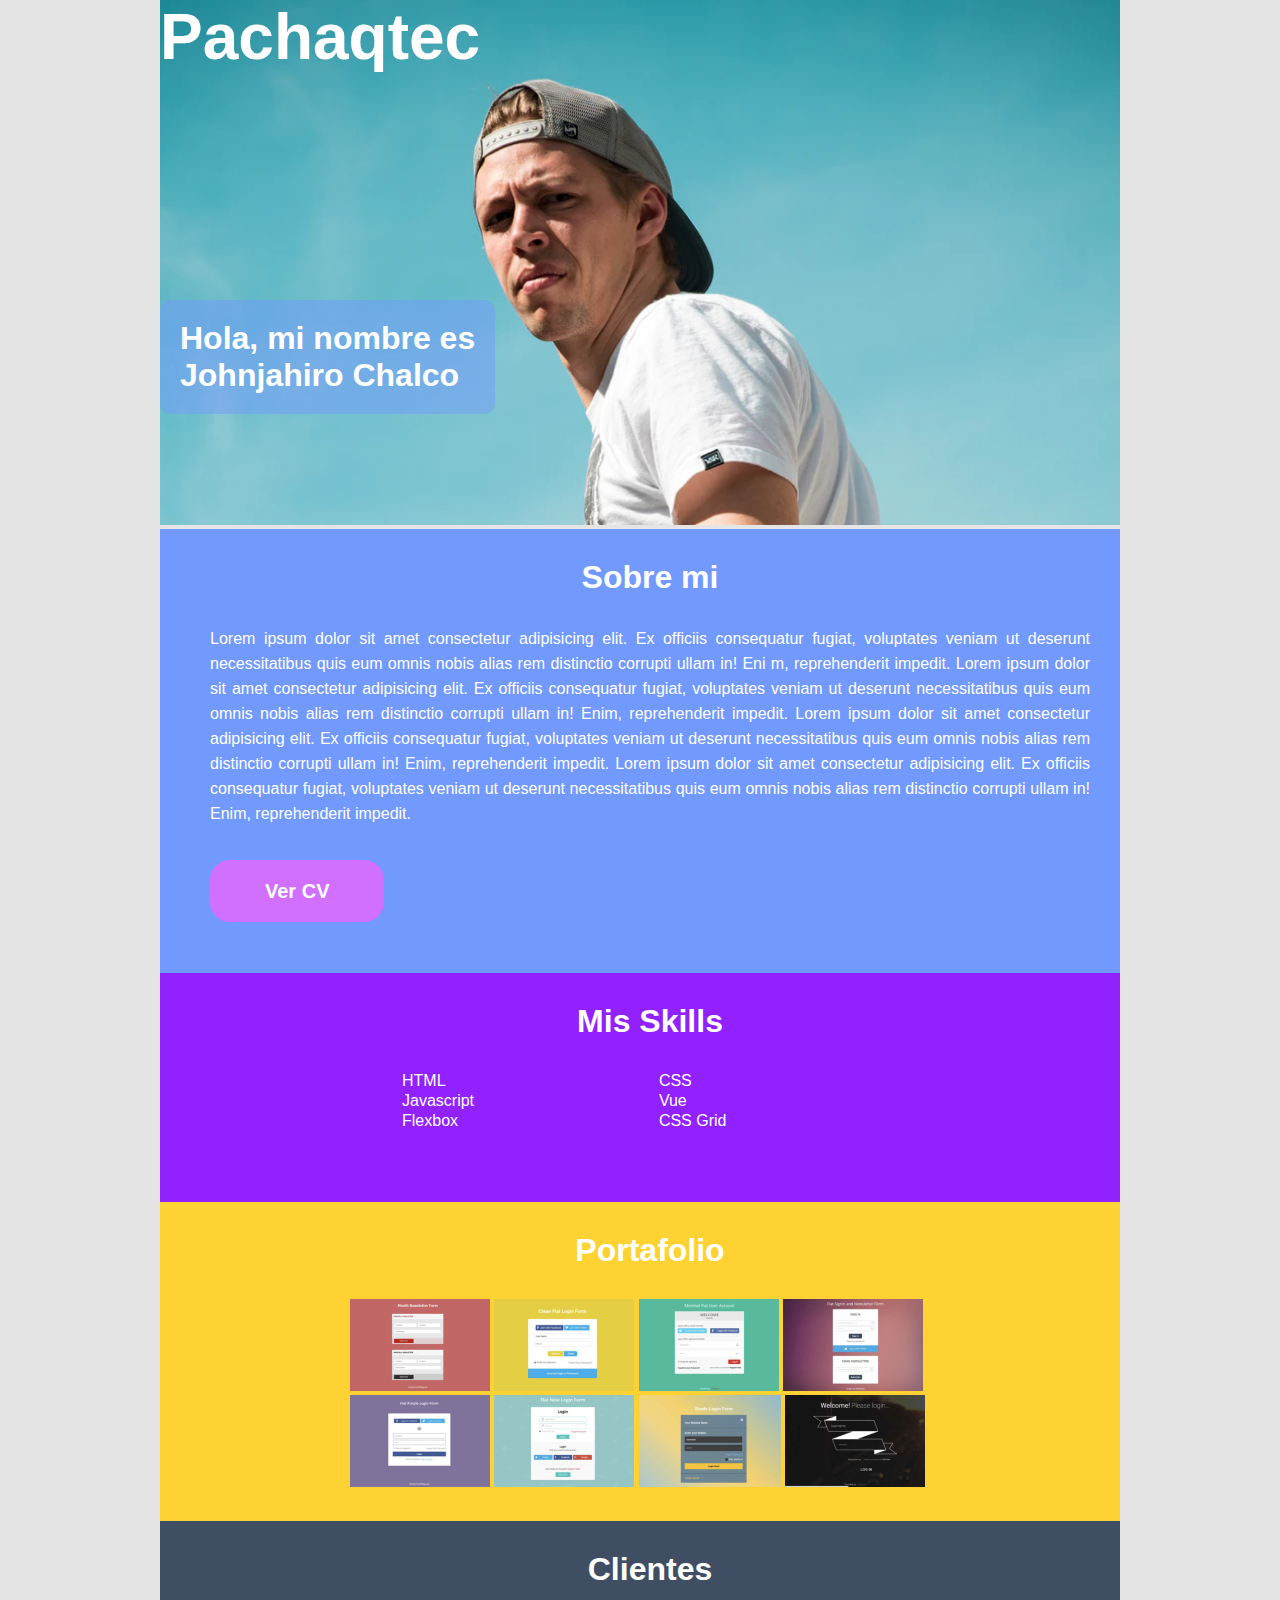
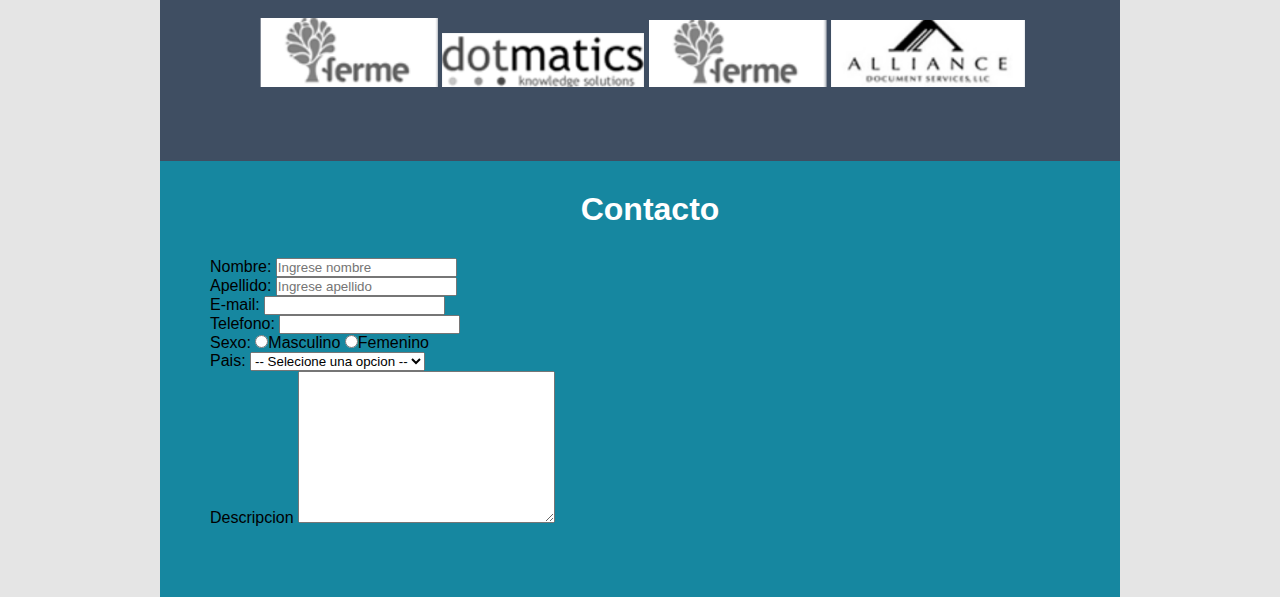
==== index.html @ dfe48d6e "Reto 3" ====
<!DOCTYPE html>
<html lang="en">
<head>
    <meta charset="UTF-8">
    <meta name="viewport" content="width=device-width, initial-scale=1.0">
    <link rel="stylesheet" href="css/stylesIndex.css">
    <title>Hackaton #2</title>
</head>
<body> 
    <header>
        <h1>Pachaqtec</h1>
        <h2>Hola, mi nombre es <br> Johnjahiro Chalco</h2>
        <figure>
            <img src="img/mask-group.png" alt="">
        </figure>
    </header>

    <main>
        <section class="about">
            <h2>Sobre mi</h2>
            <p>Lorem ipsum dolor sit amet consectetur adipisicing elit. Ex officiis consequatur fugiat, voluptates veniam ut deserunt necessitatibus quis eum omnis nobis alias rem distinctio corrupti ullam in! Eni
            m, reprehenderit impedit. Lorem ipsum dolor sit amet consectetur adipisicing elit. Ex officiis consequatur fugiat, voluptates veniam ut deserunt necessitatibus quis eum omnis nobis alias rem distinctio corrupti ullam in! Enim, reprehenderit impedit. Lorem ipsum dolor sit amet consectetur adipisicing elit. Ex officiis consequatur fugiat, voluptates veniam ut deserunt necessitatibus quis eum omnis nobis alias rem distinctio corrupti ullam in! Enim, reprehenderit impedit. Lorem ipsum dolor sit amet consectetur adipisicing elit. Ex officiis consequatur fugiat, voluptates veniam ut deserunt necessitatibus quis eum omnis nobis alias rem distinctio corrupti ullam in! Enim, reprehenderit impedit.</p><br><br><br>
            
            <a href="cv.html">Ver CV</a>
        </section>

        <section class="skills">
            <h2>Mis Skills</h2>
            <div class="html">
                <table>
                    <tr>
                        <td>HTML</td>
                        <td>CSS</td>
                    </tr>
                    <tr>
                        <td>Javascript</td>
                        <td>Vue</td>
                    </tr>
                    <tr>
                        <td>Flexbox</td>
                        <td>CSS Grid</td>
                    </tr>
                </table>
            </div>
            

        </section>

        <section class="portafolio">
            <h2>Portafolio</h2>
            <div class="imagenes">
                <figure><img src="img/image-4.png" alt=""></figure>
                <figure><img src="img/image-5.png" alt=""></figure>
                <figure><img src="img/image-6.png" alt=""></figure>
                <figure><img src="img/image-7.png" alt=""></figure>
                <figure><img src="img/image-8.png" alt=""></figure>
                <figure><img src="img/image-9.png" alt=""></figure>
                <figure><img src="img/image-10.png" alt=""></figure>
                <figure><img src="img/image-11.png" alt=""></figure>
            </div>
        </section>

        <section class="clientes">
            <h2>Clientes</h2>
            <ul>
                <li><img src="img/image.png" alt=""></li>
                <li><img src="img/image-1.png" alt=""></li>
                <li><img src="img/image-2.png" alt=""></li>
                <li><img src="img/image-3.png" alt=""></li>
            </ul>
        </section>

        <section class="contacto">
            <h2>Contacto</h2>
            <form action="">
                <div>
                    <label for="name">Nombre: </label>
                    <input type="text" id="name" placeholder="Ingrese nombre" required>
                </div>
                <div>
                    <label for="app">Apellido: </label>
                    <input type="text" id="app" placeholder="Ingrese apellido" required>
                </div>
                <div>
                    <label for="correo">E-mail: </label>
                    <input type="email" id="correo" required>
                </div>
                <div>
                    <label for="tel">Telefono: </label>
                    <input type="tel" id="tel" required>
                </div>                
                <div>
                    <label for="sexo">Sexo: </label>
                    <input type="radio" name="se" id="sexo">Masculino
                    <input type="radio" name="se" id="sexo">Femenino
                </div>
                <div>
                    <label for="">Pais: </label>
                    <select name="">
                        <option value="">-- Selecione una opcion --</option>
                        <option value="Peru">Peru</option>
                        <option value="Argentina">Argentina</option>
                        <option value="Chile">Chile</option>
                    </select>
                </div>
                <div>
                    <label for="des">Descripcion</label>
                    <textarea name="" id="des" cols="30" rows="10"></textarea>
                </div>
                
            </form>
        </section>
    </main>
    
    <footer>

    </footer>

</body>
</html>
---- css/stylesIndex.css ----
* {
    margin: 0;
    padding: 0;
    font-family: Arial, Helvetica, sans-serif;
}

body {
    background-color: #E5E5E5;
}

header {
    width: 960px;    
    margin: 0 auto;
}

main {
    width: 960px;    
    margin: 0 auto;
}

header h1 {
    position: absolute;
    color: #fff;
    font-size: 4em;
}

header h2 {
    position: absolute;    
    top: 300px;
    font-size: 2em;
    color: #fff;
    padding: 20px;
    background: rgba(114, 153, 254, 0.5);
    border-radius: 10px;
}

section.about {
    background-color: #7299FE;
    padding: 30px 30px 70px 50px;
}

section.about h2 {
    text-align: center;
    font-size: 2em;
    color: #fff;
    margin-bottom: 30px;
}

section.about p {
    text-align: justify;
    color: #fff; 
    line-height: 25px;
}

section.about a {
    padding: 20px 55px;
    font-size: 20px;
    font-weight: bold;
    color: #fff;
    background-color: #D16FFF;
    text-decoration: none;
    border-radius: 20px;
}

section.skills {
    background-color: #9122FF;
    color: #fff;
    padding: 30px 30px 70px 50px;
}

section.skills .html {
    width: 700px;
    margin: 0 auto;
}

section.skills h2 {
    text-align: center;
    font-size: 2em;
    color: #fff;
    margin-bottom: 30px;
}

section.portafolio {
    background-color: #FFD233;
    padding: 30px 30px 30px 50px;
}

section.portafolio h2{
    text-align: center;
    font-size: 2em;
    color: #fff;
    margin-bottom: 30px;
}

section.portafolio .imagenes {
    width: 700px;
    margin-left: 140px;
}

section.portafolio .imagenes figure {
    display: inline;
}

section.clientes {
    background-color: #3F4E62;
    padding: 30px 30px 70px 50px;
}

section.clientes h2{
    text-align: center;
    font-size: 2em;
    color: #fff;
    margin-bottom: 30px;
}

section.clientes ul {
    list-style-type: none;
    width: 800px;
    margin-left: 50px;
}

section.clientes li {
    display: inline;
}

section.contacto {
    background-color: #1687A0;
    padding: 30px 30px 70px 50px;
}

section.contacto h2{
    text-align: center;
    font-size: 2em;
    color: #fff;
    margin-bottom: 30px;
}

table {
    width: 500px;
    margin: 0 auto;
}
section.contacto table tr td input {
    height:40px;
    padding: 5px;
}
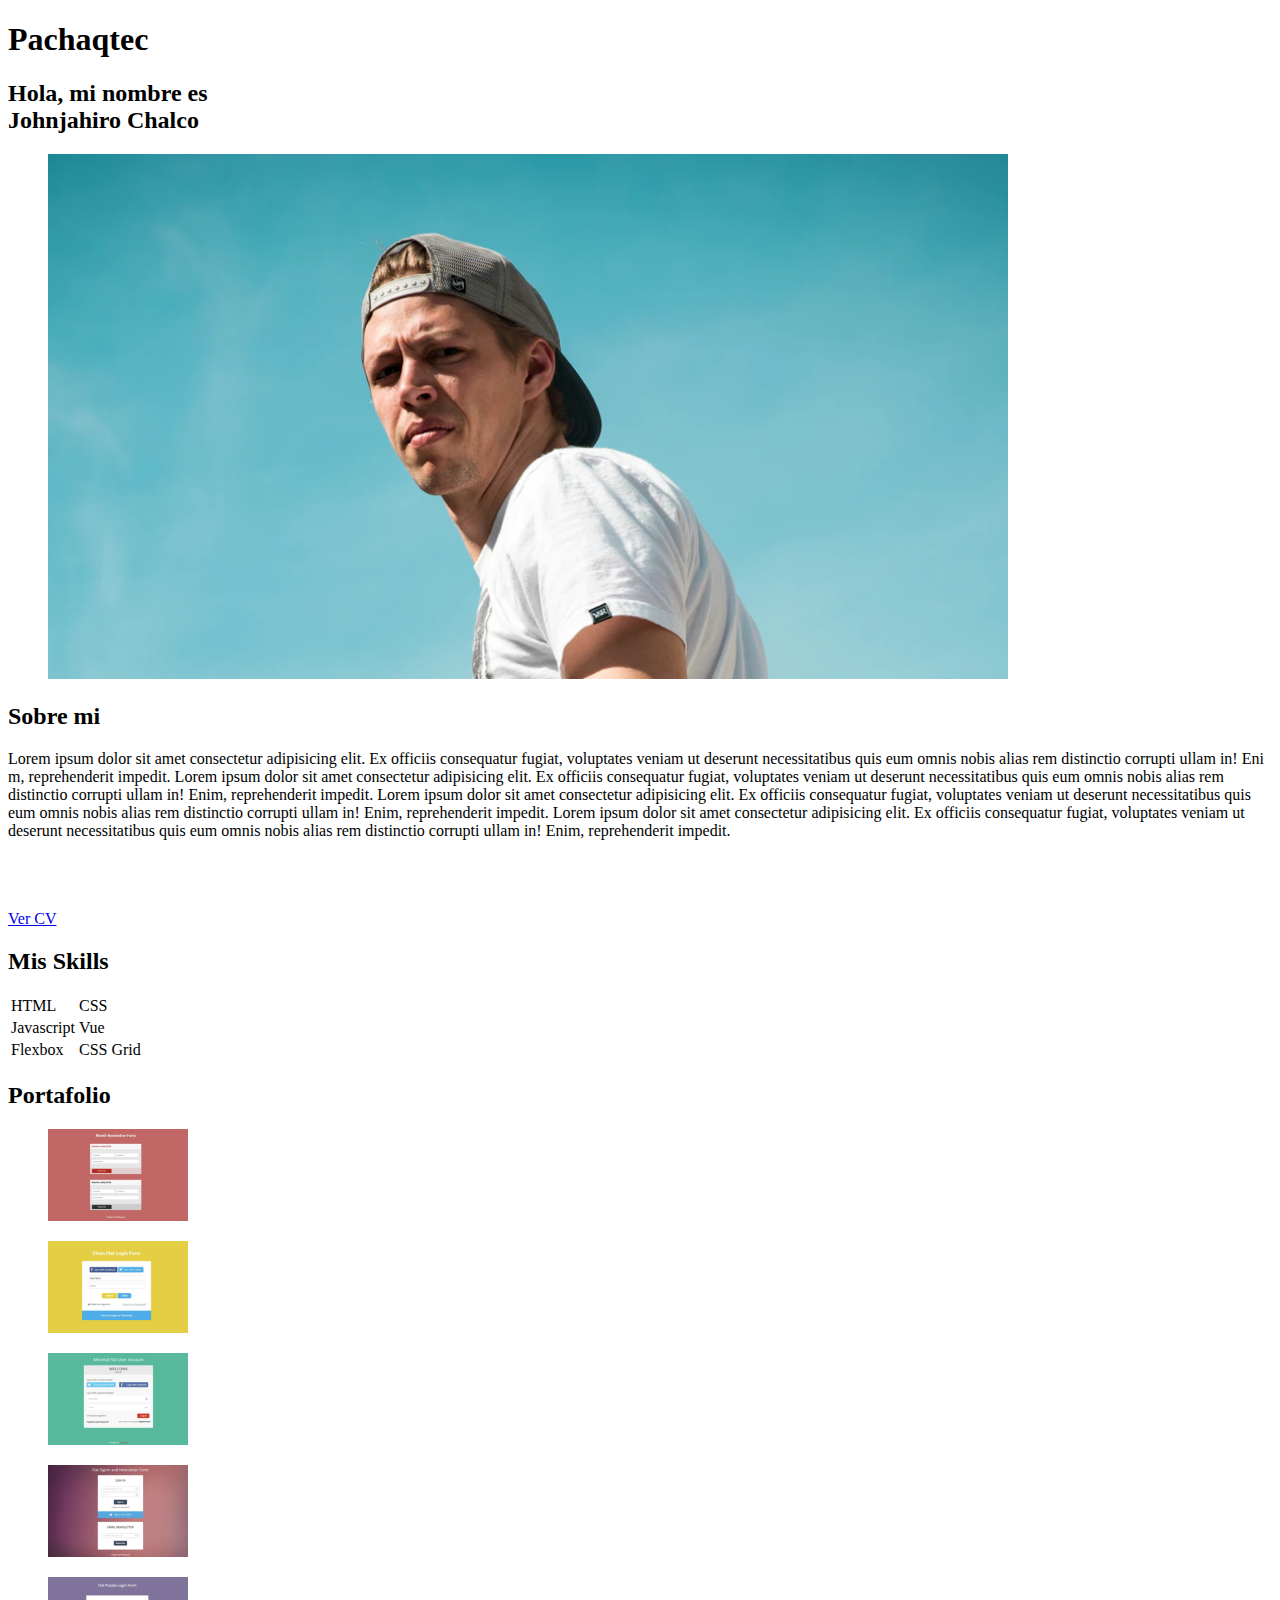
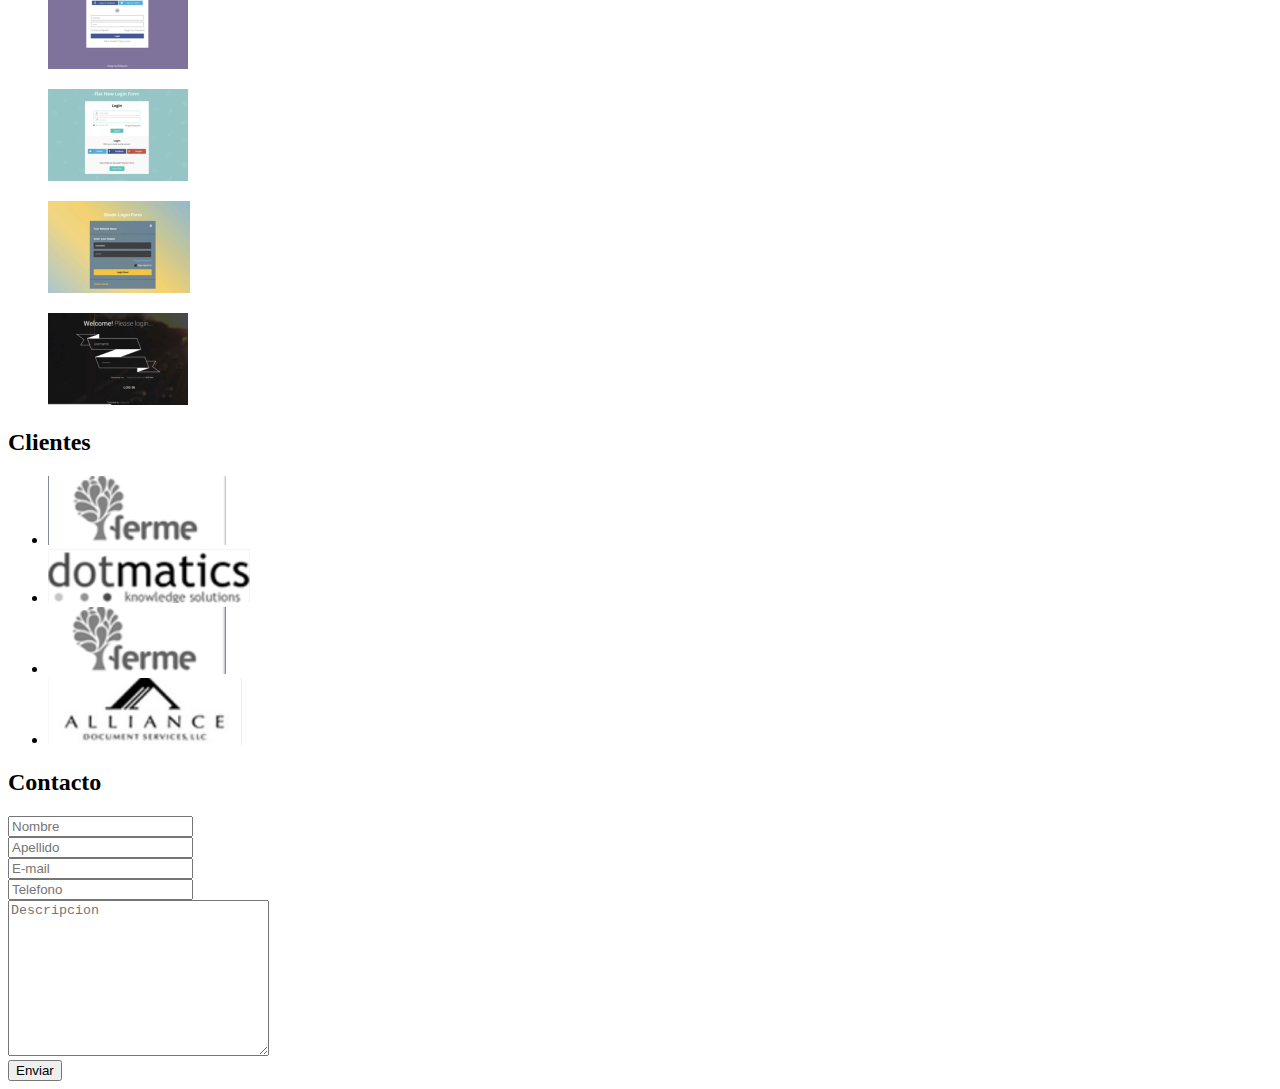
==== commit 4af8e177: "Cambios agregados a Index, Reto 3" ====
--- a/index.html
+++ b/index.html
@@ -3,7 +3,7 @@
 <head>
     <meta charset="UTF-8">
     <meta name="viewport" content="width=device-width, initial-scale=1.0">
-    <link rel="stylesheet" href="css/stylesIndex.css">
+    <link rel="stylesheet" href="css/main.css">
     <title>Hackaton #2</title>
 </head>
 <body> 
@@ -73,40 +73,22 @@
         <section class="contacto">
             <h2>Contacto</h2>
             <form action="">
-                <div>
-                    <label for="name">Nombre: </label>
-                    <input type="text" id="name" placeholder="Ingrese nombre" required>
+                <div>                
+                    <input type="text" id="name" placeholder="Nombre" required>
                 </div>
                 <div>
-                    <label for="app">Apellido: </label>
-                    <input type="text" id="app" placeholder="Ingrese apellido" required>
+                    <input type="text" id="app" placeholder="Apellido" required>
                 </div>
                 <div>
-                    <label for="correo">E-mail: </label>
-                    <input type="email" id="correo" required>
+                    <input type="email" id="correo" placeholder="E-mail" required>
                 </div>
                 <div>
-                    <label for="tel">Telefono: </label>
-                    <input type="tel" id="tel" required>
-                </div>                
-                <div>
-                    <label for="sexo">Sexo: </label>
-                    <input type="radio" name="se" id="sexo">Masculino
-                    <input type="radio" name="se" id="sexo">Femenino
+                    <input type="tel" id="tel" placeholder="Telefono" required>
+                </div>                                
+                <div class="descripcion">                    
+                    <textarea name="" id="des" cols="30" rows="10" placeholder="Descripcion"></textarea>
                 </div>
-                <div>
-                    <label for="">Pais: </label>
-                    <select name="">
-                        <option value="">-- Selecione una opcion --</option>
-                        <option value="Peru">Peru</option>
-                        <option value="Argentina">Argentina</option>
-                        <option value="Chile">Chile</option>
-                    </select>
-                </div>
-                <div>
-                    <label for="des">Descripcion</label>
-                    <textarea name="" id="des" cols="30" rows="10"></textarea>
-                </div>
+                <div class="boton"><button>Enviar</button></div>
                 
             </form>
         </section>
